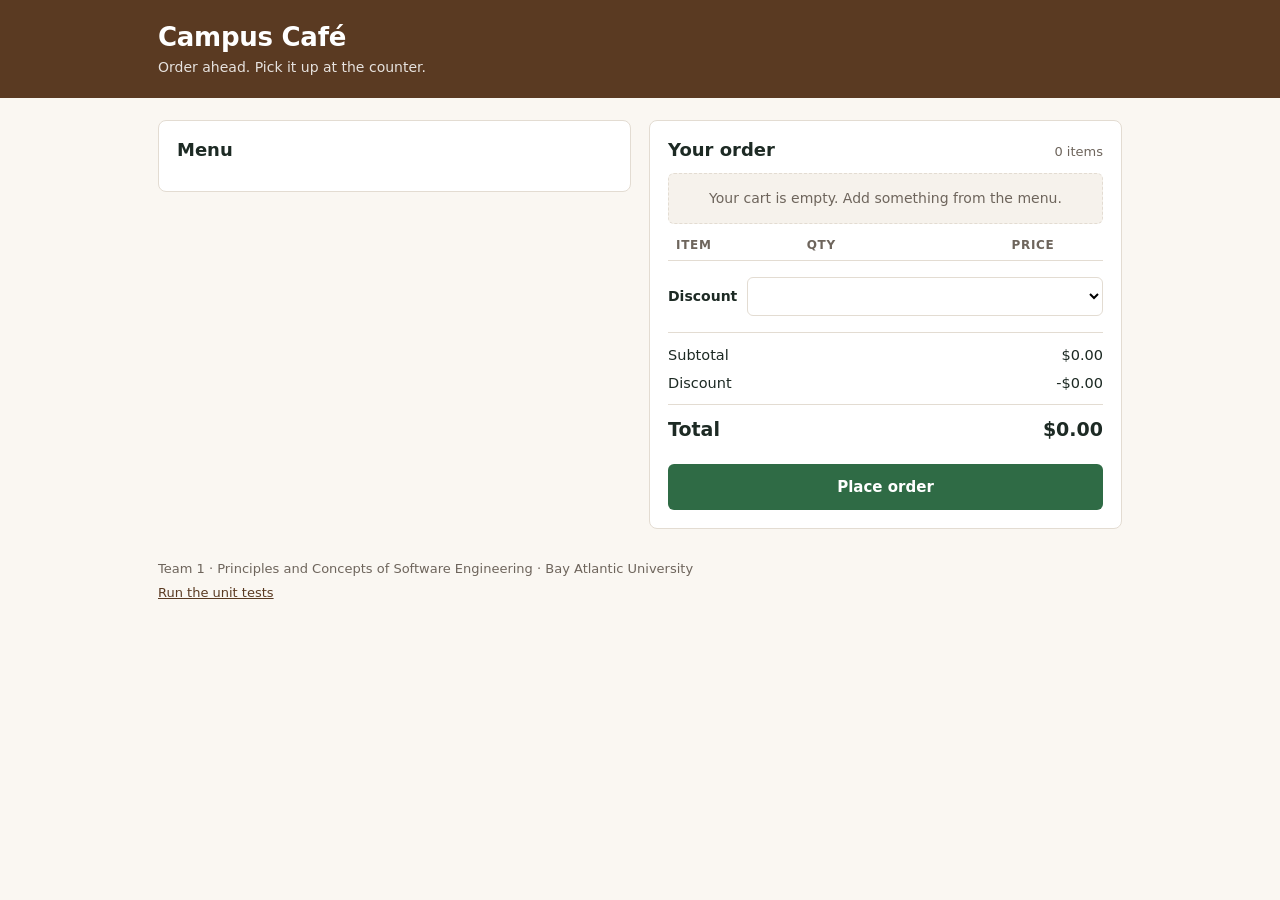
==== index.html @ 779752d8 "Add files via upload" ====
<!doctype html>
<html lang="en">
<head>
<meta charset="utf-8">
<meta name="viewport" content="width=device-width, initial-scale=1">
<title>Campus Café — Order</title>
<link rel="stylesheet" href="styles.css">
</head>
<body>

<header class="top">
  <div class="shell">
    <h1>Campus Café</h1>
    <p>Order ahead. Pick it up at the counter.</p>
  </div>
</header>

<main class="shell grid">

  <section class="panel" aria-labelledby="menu-h">
    <h2 id="menu-h">Menu</h2>
    <div id="menu" class="menu"></div>
  </section>

  <section class="panel" aria-labelledby="order-h">
    <h2 id="order-h">Your order <span id="item-count" class="count">0 items</span></h2>

    <p id="cart-empty" class="empty">Your cart is empty. Add something from the menu.</p>

    <div class="table-wrap">
      <table class="cart">
        <thead>
          <tr><th>Item</th><th>Qty</th><th class="num">Price</th><th></th></tr>
        </thead>
        <tbody id="cart-body"></tbody>
      </table>
    </div>

    <div class="field">
      <label for="discount">Discount</label>
      <select id="discount"></select>
    </div>

    <div class="totals">
      <p class="t-row"><span>Subtotal</span><span id="subtotal">$0.00</span></p>
      <p class="t-row" id="discount-row" hidden><span>Discount</span><span id="discount-amount">-$0.00</span></p>
      <p class="t-row t-total"><span>Total</span><span id="total">$0.00</span></p>
    </div>

    <button id="place-order" type="button" class="primary">Place order</button>

    <p id="error" class="error" role="alert" tabindex="-1" hidden></p>
    <div id="receipt" class="receipt" role="status" hidden></div>
  </section>

</main>

<footer class="shell foot">
  <p>Team 1 · Principles and Concepts of Software Engineering · Bay Atlantic University</p>
  <p><a href="tests.html">Run the unit tests</a></p>
</footer>

<script src="js/menu.js"></script>
<script src="js/discounts.js"></script>
<script src="js/cart.js"></script>
<script src="js/order.js"></script>
<script src="js/ui.js"></script>
</body>
</html>
---- styles.css ----
:root{
  --ink:#1D2A24;
  --bean:#5A3A22;
  --bean-dk:#402715;
  --cream:#FAF7F2;
  --surface:#FFFFFF;
  --line:#E3DCD2;
  --muted:#6E655C;
  --ok:#2F6B45;
  --bad:#9E2B20;
  color-scheme: light;
}
*{box-sizing:border-box}
body{
  margin:0;background:var(--cream);color:var(--ink);
  font:16px/1.5 system-ui,-apple-system,"Segoe UI",Roboto,sans-serif;
}
.shell{max-width:1000px;margin:0 auto;padding-inline:18px}
h1,h2,h3{margin:0;line-height:1.2}
a{color:var(--bean)}

.top{background:var(--bean);color:#fff;padding-block:22px 20px}
.top h1{font-size:26px;letter-spacing:-.01em}
.top p{margin:4px 0 0;opacity:.85;font-size:14px}

.grid{display:grid;grid-template-columns:1fr 1fr;gap:18px;padding-block:22px 10px;align-items:start}
@media (max-width:820px){.grid{grid-template-columns:1fr}}

.panel{background:var(--surface);border:1px solid var(--line);border-radius:8px;padding:18px}
.panel h2{font-size:18px;margin-bottom:12px;display:flex;justify-content:space-between;align-items:baseline;gap:10px}
.count{font-size:13px;font-weight:400;color:var(--muted)}

.menu{display:flex;flex-direction:column;gap:8px}
.menu-item{display:flex;justify-content:space-between;align-items:center;gap:12px;
  border:1px solid var(--line);border-radius:6px;padding:10px 12px}
.menu-item.oos{opacity:.62;background:#F6F2EC}
.mi-name{font-weight:600}
.mi-meta{font-size:13px;color:var(--muted)}

button{font:inherit;cursor:pointer;border-radius:6px}
button:focus-visible,select:focus-visible,input:focus-visible,a:focus-visible{
  outline:2px solid var(--bean);outline-offset:2px}
.add{background:var(--bean);color:#fff;border:0;padding:7px 15px;font-size:14px;font-weight:600}
.add:hover{background:var(--bean-dk)}
.remove{background:transparent;border:1px solid var(--line);color:var(--muted);padding:4px 9px;font-size:12.5px}
.remove:hover{border-color:var(--bad);color:var(--bad)}

.empty{color:var(--muted);font-size:14px;background:#F6F2EC;border:1px dashed var(--line);
  border-radius:6px;padding:14px;margin:0 0 12px;text-align:center}

.table-wrap{overflow-x:auto}
table.cart{width:100%;border-collapse:collapse;font-size:14.5px}
table.cart th{text-align:left;font-size:12px;text-transform:uppercase;letter-spacing:.06em;
  color:var(--muted);border-bottom:1px solid var(--line);padding:0 8px 6px}
table.cart td{padding:8px;border-bottom:1px solid var(--line);vertical-align:middle}
table.cart .num,table.cart th.num{text-align:right;font-variant-numeric:tabular-nums}
input.qty{width:62px;padding:5px 7px;border:1px solid var(--line);border-radius:5px;font:inherit;font-size:14px}
input.qty.bad{border-color:var(--bad);background:#FDF0EE}

.field{display:flex;align-items:center;gap:10px;margin-top:16px}
.field label{font-size:14px;font-weight:600}
.field select{flex:1;padding:8px 10px;border:1px solid var(--line);border-radius:6px;font:inherit;background:#fff}

.totals{margin-top:16px;border-top:1px solid var(--line);padding-top:12px}
.t-row{display:flex;justify-content:space-between;margin:0 0 6px;font-size:14.5px;
  font-variant-numeric:tabular-nums}
.t-total{font-size:19px;font-weight:700;border-top:1px solid var(--line);padding-top:10px;margin-top:10px}

.primary{width:100%;margin-top:14px;background:var(--ok);color:#fff;border:0;padding:12px;
  font-size:15px;font-weight:700}
.primary:hover{background:#255537}

.error{margin:14px 0 0;background:#FDF0EE;border:1px solid var(--bad);border-left-width:4px;
  color:#712018;border-radius:6px;padding:11px 13px;font-size:14px;font-weight:500}

.receipt{margin-top:14px;background:#F1F7F3;border:1px solid var(--ok);border-radius:6px;padding:14px}
.receipt h3{font-size:15.5px;color:var(--ok);margin-bottom:8px}
.receipt ul{margin:0 0 10px;padding-left:18px;font-size:14px}
.receipt li{margin-bottom:3px}
.rc-row{display:flex;justify-content:space-between;margin:0 0 4px;font-size:14px;
  font-variant-numeric:tabular-nums}
.rc-total{font-weight:700;font-size:16px;border-top:1px solid #C9DED1;padding-top:7px;margin-top:7px}

.foot{padding-block:20px 34px;color:var(--muted);font-size:13px}
.foot p{margin:0 0 4px}

/* ---- test runner ---- */
.test-list{list-style:none;margin:0;padding:0;font-size:14.5px}
.test-list li{padding:8px 10px;border-bottom:1px solid var(--line);display:flex;gap:10px;align-items:flex-start}
.badge{flex:none;font-size:11px;font-weight:700;letter-spacing:.05em;padding:2px 7px;border-radius:4px;color:#fff;margin-top:2px}
.badge.pass{background:var(--ok)}
.badge.fail{background:var(--bad)}
.test-why{display:block;font-size:12.5px;color:var(--bad);margin-top:3px}
.summary{margin:0 0 14px;padding:12px 14px;border-radius:6px;font-weight:700}
.summary.pass{background:#F1F7F3;border:1px solid var(--ok);color:var(--ok)}
.summary.fail{background:#FDF0EE;border:1px solid var(--bad);color:var(--bad)}
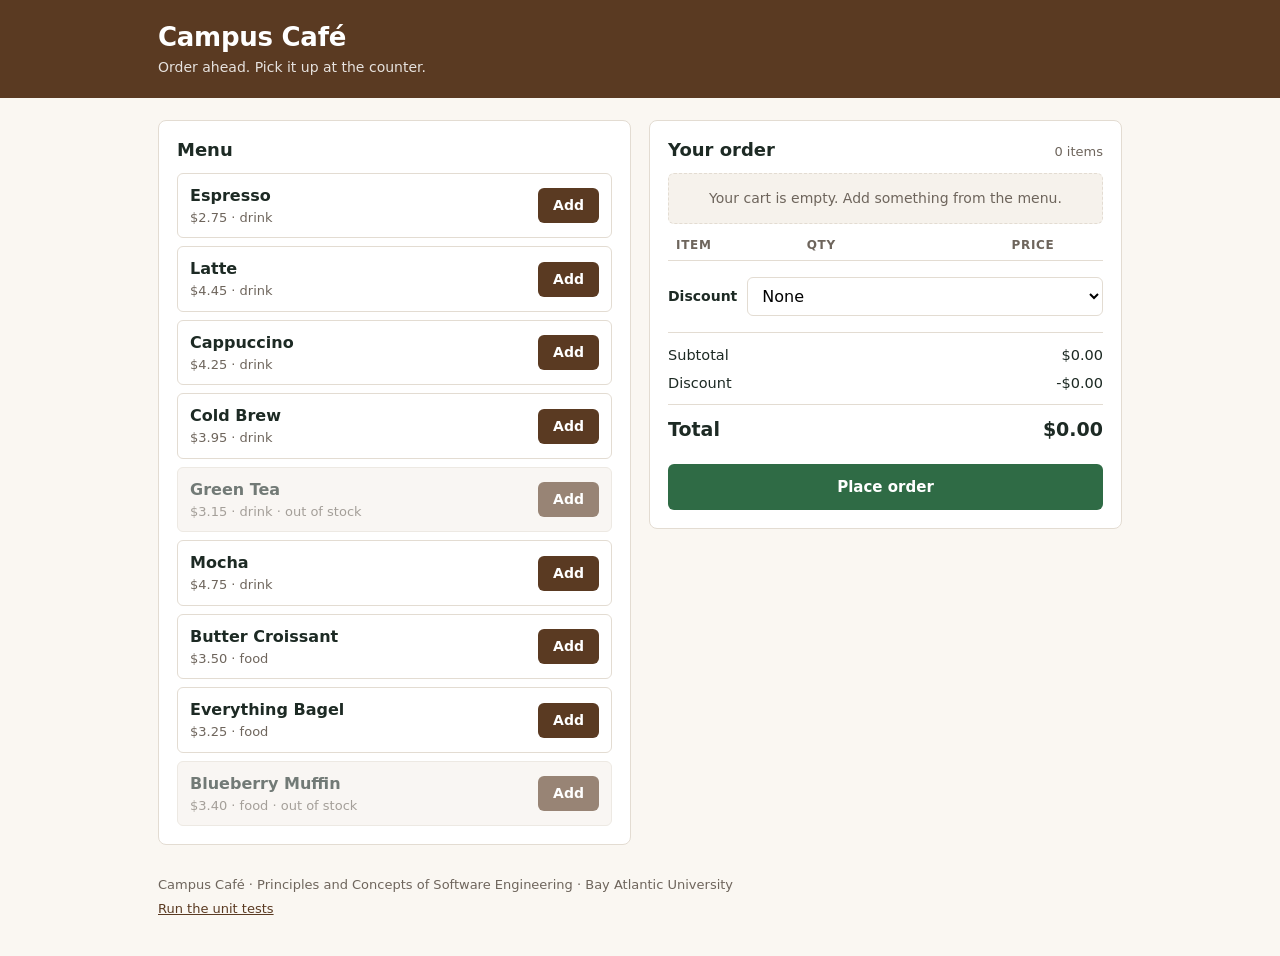
==== commit 85002b4c: "Fix menu loading on Netlify Updated footer text and script tags in index.html." ====
--- a/index.html
+++ b/index.html
@@ -56,14 +56,14 @@
 </main>
 
 <footer class="shell foot">
-  <p>Team 1 · Principles and Concepts of Software Engineering · Bay Atlantic University</p>
+  <p>Campus Café · Principles and Concepts of Software Engineering · Bay Atlantic University</p>
   <p><a href="tests.html">Run the unit tests</a></p>
 </footer>
 
-<script src="js/menu.js"></script>
-<script src="js/discounts.js"></script>
-<script src="js/cart.js"></script>
-<script src="js/order.js"></script>
-<script src="js/ui.js"></script>
+<script src="menu.js"></script>
+<script src="discounts.js"></script>
+<script src="cart.js"></script>
+<script src="order.js"></script>
+<script src="ui.js"></script>
 </body>
 </html>
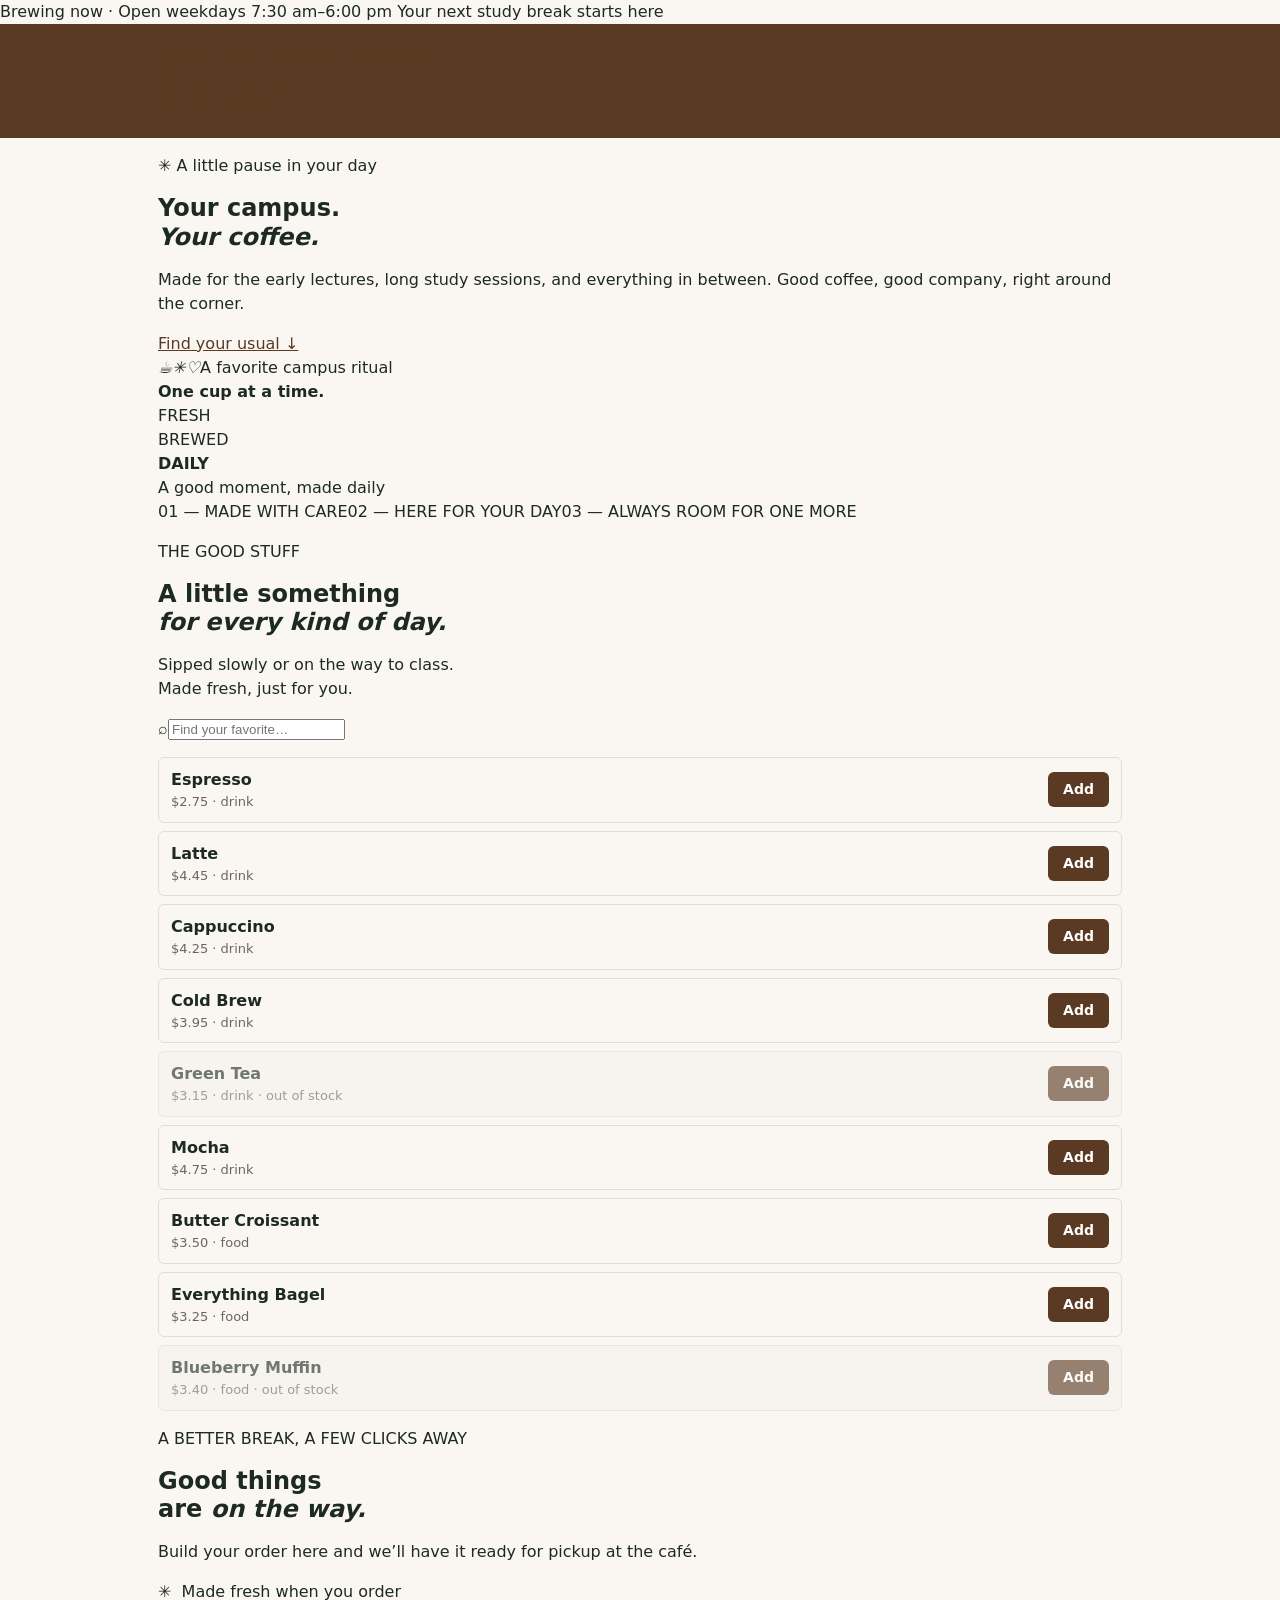
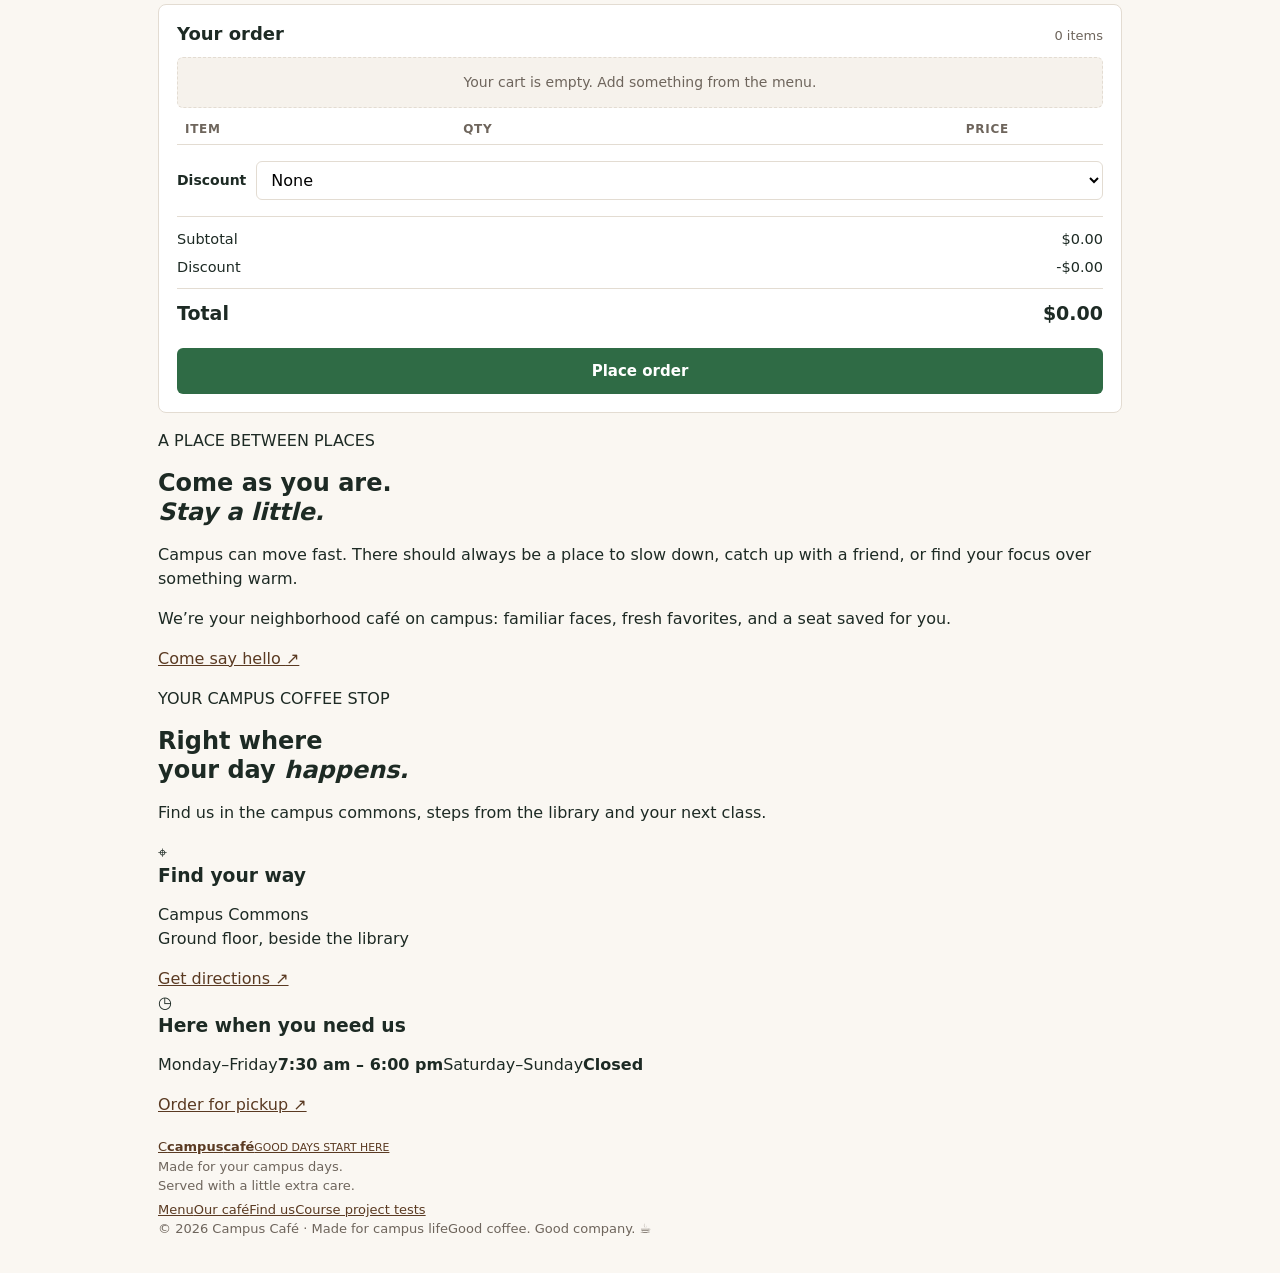
==== commit 3f8de4ba: "Create a welcoming campus cafe storefront Updated the structure and content of the index.html file, " ====
--- a/index.html
+++ b/index.html
@@ -1,69 +1,23 @@
 <!doctype html>
 <html lang="en">
 <head>
-<meta charset="utf-8">
-<meta name="viewport" content="width=device-width, initial-scale=1">
-<title>Campus Café — Order</title>
-<link rel="stylesheet" href="styles.css">
+<meta charset="utf-8"><meta name="viewport" content="width=device-width, initial-scale=1">
+<meta name="theme-color" content="#f8f5ef"><meta name="description" content="Your campus coffee stop. Fresh coffee, good food, easy pickup between classes.">
+<title>Campus Café — Your campus coffee stop</title><link rel="stylesheet" href="styles.css">
 </head>
 <body>
-
-<header class="top">
-  <div class="shell">
-    <h1>Campus Café</h1>
-    <p>Order ahead. Pick it up at the counter.</p>
-  </div>
-</header>
-
-<main class="shell grid">
-
-  <section class="panel" aria-labelledby="menu-h">
-    <h2 id="menu-h">Menu</h2>
-    <div id="menu" class="menu"></div>
-  </section>
-
-  <section class="panel" aria-labelledby="order-h">
-    <h2 id="order-h">Your order <span id="item-count" class="count">0 items</span></h2>
-
-    <p id="cart-empty" class="empty">Your cart is empty. Add something from the menu.</p>
-
-    <div class="table-wrap">
-      <table class="cart">
-        <thead>
-          <tr><th>Item</th><th>Qty</th><th class="num">Price</th><th></th></tr>
-        </thead>
-        <tbody id="cart-body"></tbody>
-      </table>
-    </div>
-
-    <div class="field">
-      <label for="discount">Discount</label>
-      <select id="discount"></select>
-    </div>
-
-    <div class="totals">
-      <p class="t-row"><span>Subtotal</span><span id="subtotal">$0.00</span></p>
-      <p class="t-row" id="discount-row" hidden><span>Discount</span><span id="discount-amount">-$0.00</span></p>
-      <p class="t-row t-total"><span>Total</span><span id="total">$0.00</span></p>
-    </div>
-
-    <button id="place-order" type="button" class="primary">Place order</button>
-
-    <p id="error" class="error" role="alert" tabindex="-1" hidden></p>
-    <div id="receipt" class="receipt" role="status" hidden></div>
-  </section>
-
+<div class="announcement"><span class="open-dot"></span> Brewing now · Open weekdays 7:30 am–6:00 pm <span class="announcement-note">Your next study break starts here</span></div>
+<header class="top" id="home"><div class="shell nav-wrap">
+<a class="brand" href="#home" aria-label="Campus Café home"><span class="brand-mark" aria-hidden="true">C</span><span><strong>campus<span>café</span></strong><small>GOOD DAYS START HERE</small></span></a>
+<nav aria-label="Main navigation"><a href="#menu-section">Menu</a><a href="#story">Our café</a><a href="#visit">Find us</a></nav><a class="nav-order" href="#menu-section">Order ahead <span aria-hidden="true">↗</span></a>
+</div></header>
+<main>
+<section class="hero shell"><div class="hero-copy"><p class="eyebrow"><span>✳</span> A little pause in your day</p><h1>Your campus.<br><em>Your coffee.</em></h1><p class="hero-intro">Made for the early lectures, long study sessions, and everything in between. Good coffee, good company, right around the corner.</p><a class="hero-cta" href="#menu-section">Find your usual <span aria-hidden="true">↓</span></a><div class="hero-note"><span class="mini-avatars" aria-hidden="true"><i>☕</i><i>✳</i><i>♡</i></span><span>A favorite campus ritual<br><strong>One cup at a time.</strong></span></div></div><div class="hero-art" role="img" aria-label="A freshly brewed coffee in soft morning light"><div class="hero-sticker">FRESH<br>BREWED<br><b>DAILY</b></div><span class="image-credit">A good moment, made daily</span></div><div class="hero-bottomline"><span>01 — MADE WITH CARE</span><span>02 — HERE FOR YOUR DAY</span><span>03 — ALWAYS ROOM FOR ONE MORE</span></div></section>
+<section class="menu-section" id="menu-section"><div class="shell"><div class="section-heading"><div><p class="eyebrow">THE GOOD STUFF</p><h2 id="menu-h">A little something<br><em>for every kind of day.</em></h2></div><p class="section-aside">Sipped slowly or on the way to class.<br>Made fresh, just for you.</p></div><div class="menu-tools"><div id="menu-filters" class="menu-filters" aria-label="Filter menu"></div><label class="search-wrap"><span aria-hidden="true">⌕</span><input id="menu-search" type="search" placeholder="Find your favorite…" aria-label="Search the menu"></label></div><p id="menu-result-count" class="menu-result-count" aria-live="polite"></p><div id="menu" class="menu" aria-live="polite"></div></div></section>
+<section class="order-section" id="order-section"><div class="shell order-layout"><div class="order-promise"><p class="eyebrow">A BETTER BREAK, A FEW CLICKS AWAY</p><h2>Good things<br>are <em>on the way.</em></h2><p>Build your order here and we’ll have it ready for pickup at the café.</p><div class="promise-note">✳ &nbsp;Made fresh when you order</div></div><section class="panel" aria-labelledby="order-h"><h2 id="order-h">Your order <span id="item-count" class="count">0 items</span></h2><p id="cart-empty" class="empty">Your cart is empty. Add something from the menu.</p><div class="table-wrap"><table class="cart"><thead><tr><th>Item</th><th>Qty</th><th class="num">Price</th><th></th></tr></thead><tbody id="cart-body"></tbody></table></div><div class="field"><label for="discount">Discount</label><select id="discount"></select></div><div class="totals"><p class="t-row"><span>Subtotal</span><span id="subtotal">$0.00</span></p><p class="t-row" id="discount-row" hidden><span>Discount</span><span id="discount-amount">-$0.00</span></p><p class="t-row t-total"><span>Total</span><span id="total">$0.00</span></p></div><button id="place-order" type="button" class="primary">Place order</button><p id="error" class="error" role="alert" tabindex="-1" hidden></p><div id="receipt" class="receipt" role="status" hidden></div></section></div></section>
+<section class="story-section" id="story"><div class="shell story-layout"><div class="story-photo" role="img" aria-label="A welcoming campus coffee shop"></div><div class="story-copy"><p class="eyebrow">A PLACE BETWEEN PLACES</p><h2>Come as you are.<br><em>Stay a little.</em></h2><p>Campus can move fast. There should always be a place to slow down, catch up with a friend, or find your focus over something warm.</p><p>We’re your neighborhood café on campus: familiar faces, fresh favorites, and a seat saved for you.</p><a href="#visit" class="text-link">Come say hello <span aria-hidden="true">↗</span></a></div></div></section>
+<section class="visit-section" id="visit"><div class="shell visit-grid"><div><p class="eyebrow">YOUR CAMPUS COFFEE STOP</p><h2>Right where<br>your day <em>happens.</em></h2><p>Find us in the campus commons, steps from the library and your next class.</p></div><div class="visit-card"><span class="visit-icon">⌖</span><h3>Find your way</h3><p>Campus Commons<br>Ground floor, beside the library</p><a href="https://maps.google.com/?q=Bay+Atlantic+University" target="_blank" rel="noreferrer">Get directions ↗</a></div><div class="visit-card hours-card"><span class="visit-icon">◷</span><h3>Here when you need us</h3><p><span>Monday–Friday</span><strong>7:30 am – 6:00 pm</strong><span>Saturday–Sunday</span><strong>Closed</strong></p><a href="#menu-section">Order for pickup ↗</a></div></div></section>
 </main>
-
-<footer class="shell foot">
-  <p>Campus Café · Principles and Concepts of Software Engineering · Bay Atlantic University</p>
-  <p><a href="tests.html">Run the unit tests</a></p>
-</footer>
-
-<script src="menu.js"></script>
-<script src="discounts.js"></script>
-<script src="cart.js"></script>
-<script src="order.js"></script>
-<script src="ui.js"></script>
-</body>
-</html>
+<footer class="foot"><div class="shell foot-main"><a class="brand foot-brand" href="#home"><span class="brand-mark" aria-hidden="true">C</span><span><strong>campus<span>café</span></strong><small>GOOD DAYS START HERE</small></span></a><p>Made for your campus days.<br>Served with a little extra care.</p><div class="foot-links"><a href="#menu-section">Menu</a><a href="#story">Our café</a><a href="#visit">Find us</a><a href="tests.html">Course project tests</a></div></div><div class="shell foot-bottom"><span>© 2026 Campus Café · Made for campus life</span><span>Good coffee. Good company. <b>☕</b></span></div></footer>
+<script src="menu.js"></script><script src="discounts.js"></script><script src="cart.js"></script><script src="order.js"></script><script src="ui.js"></script>
+</body></html>
